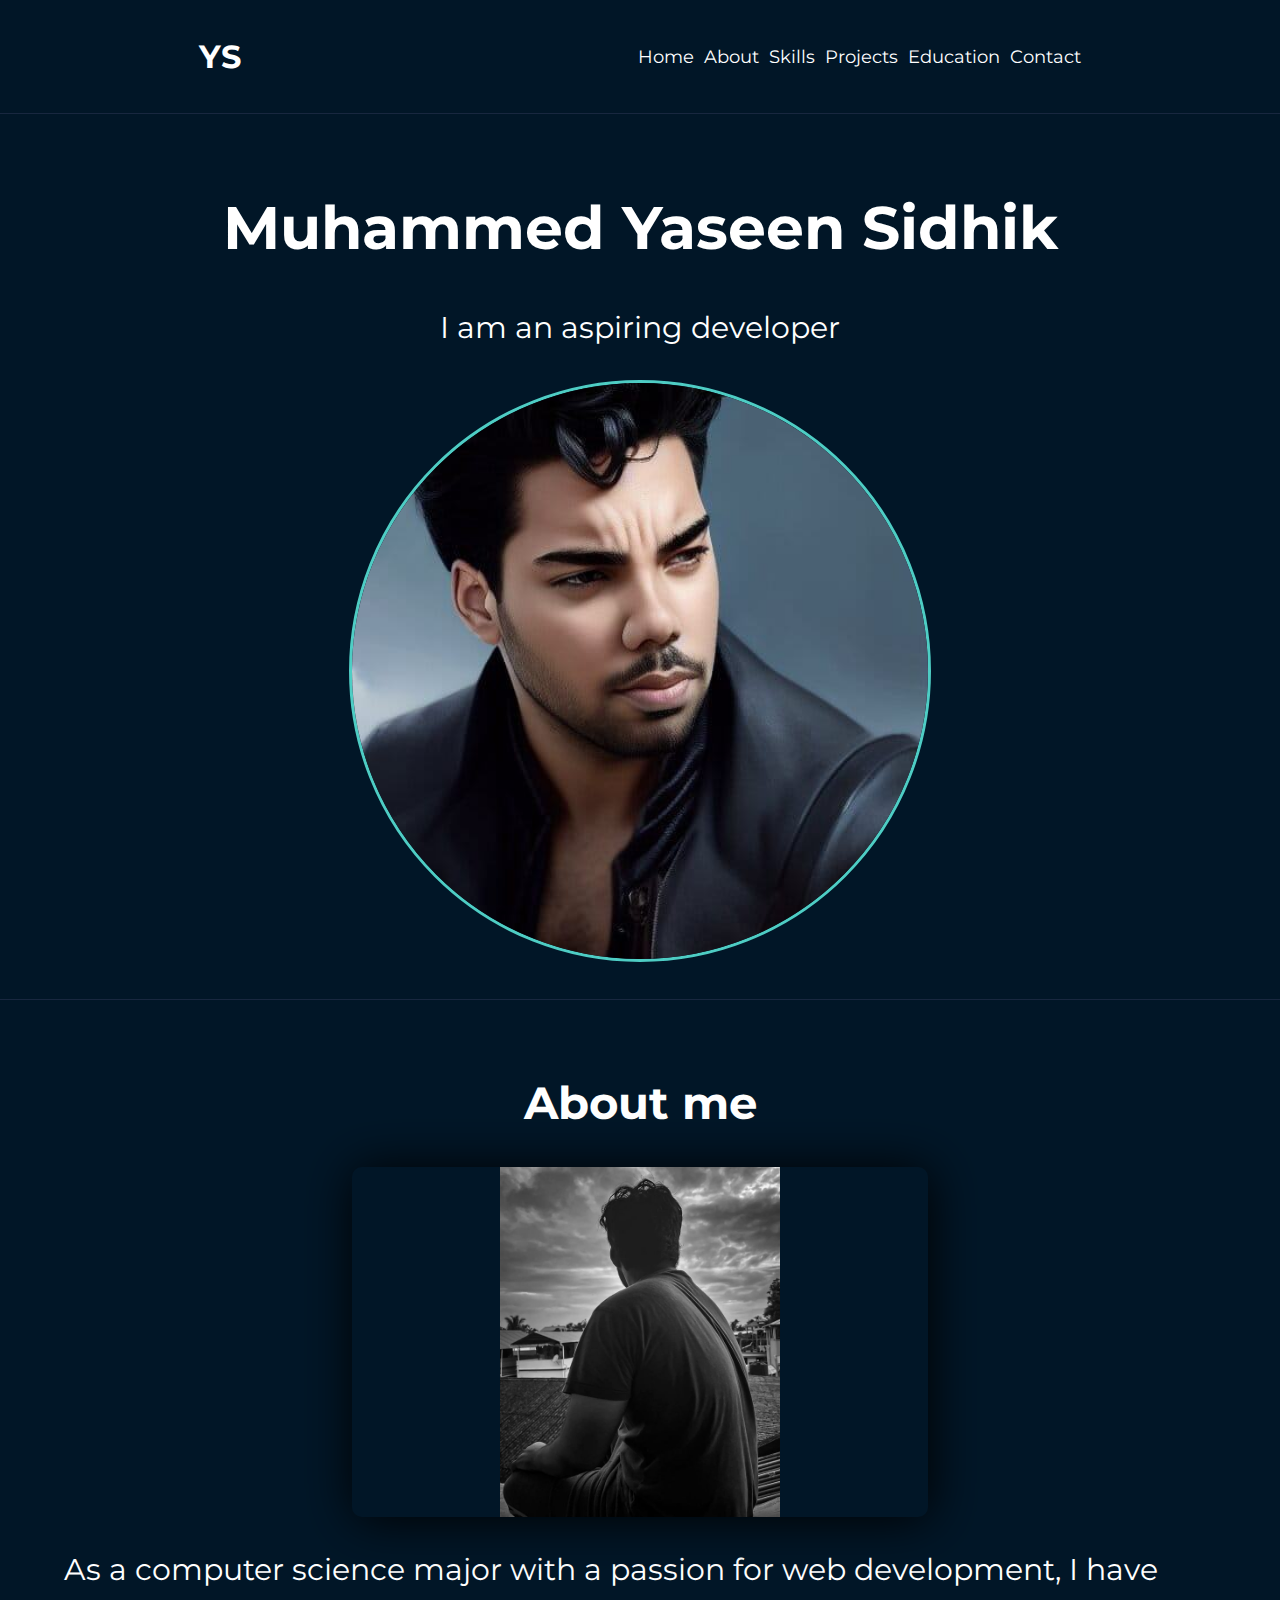
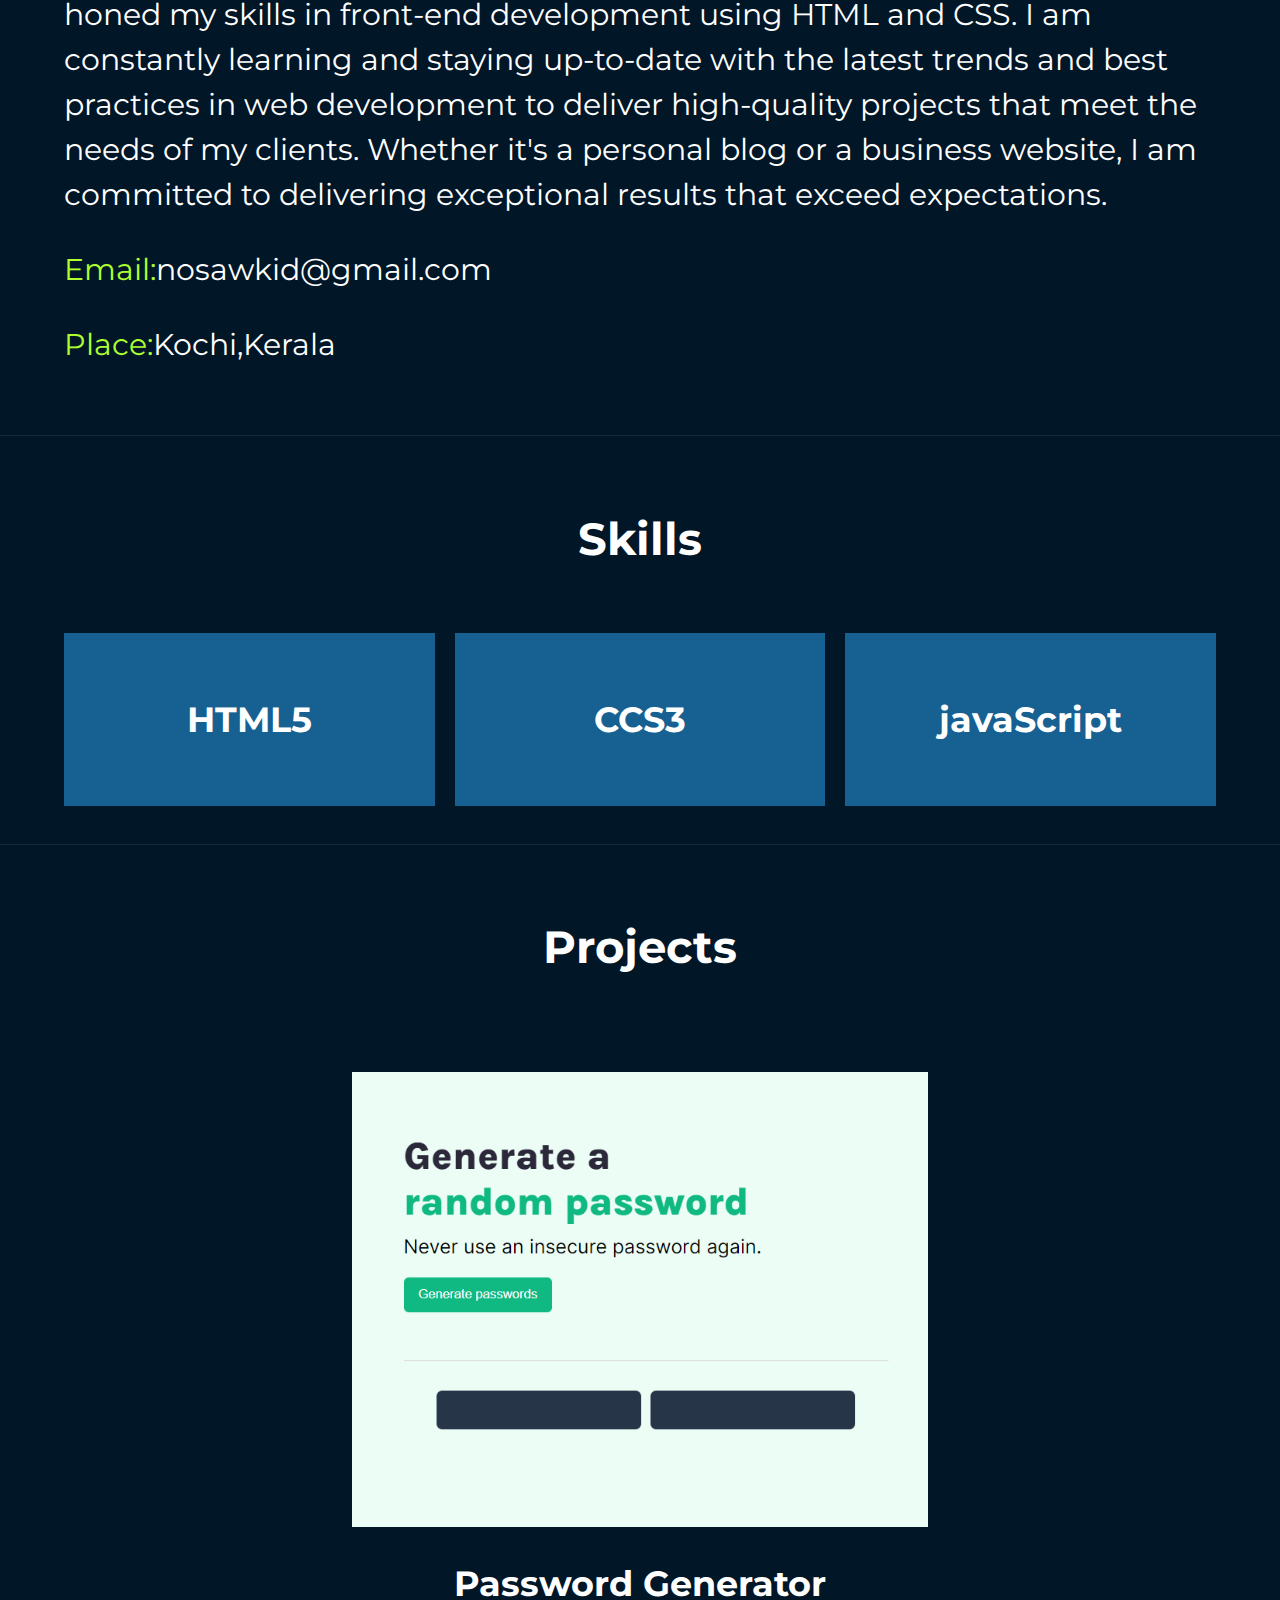
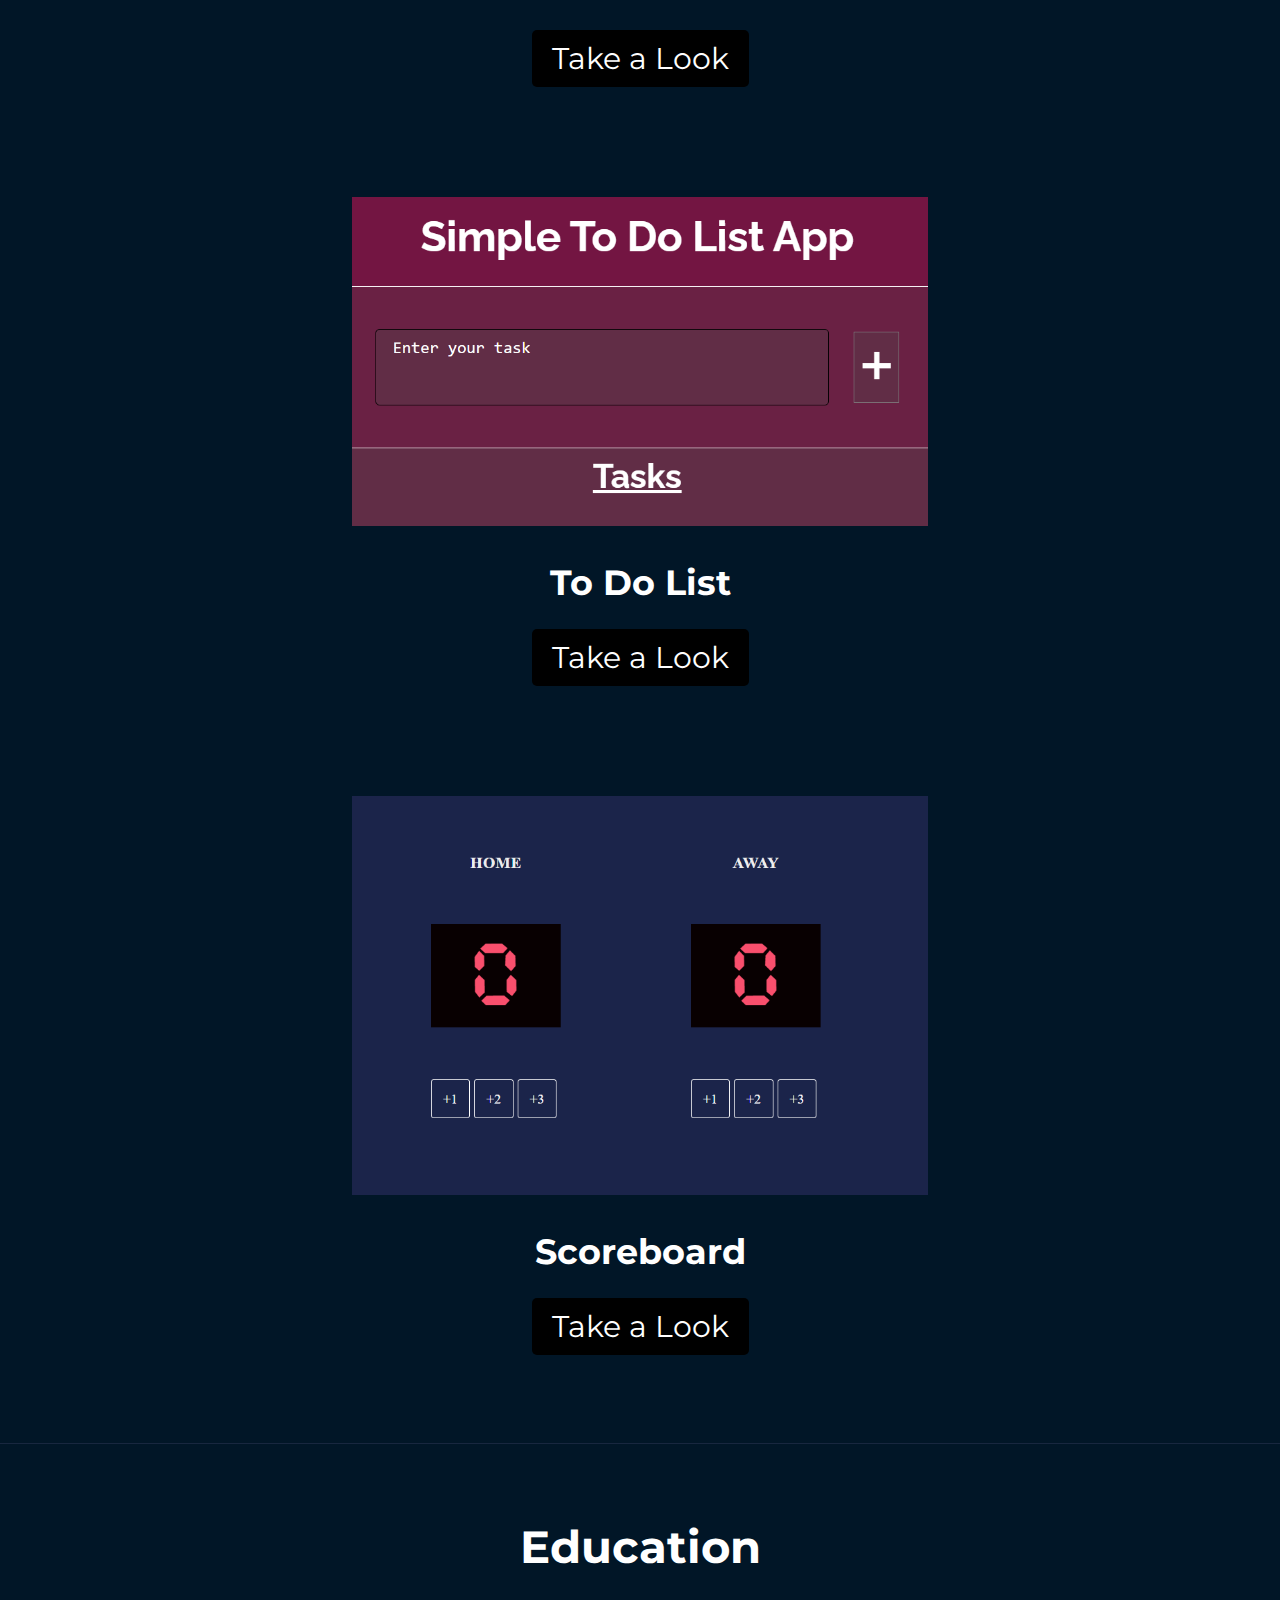
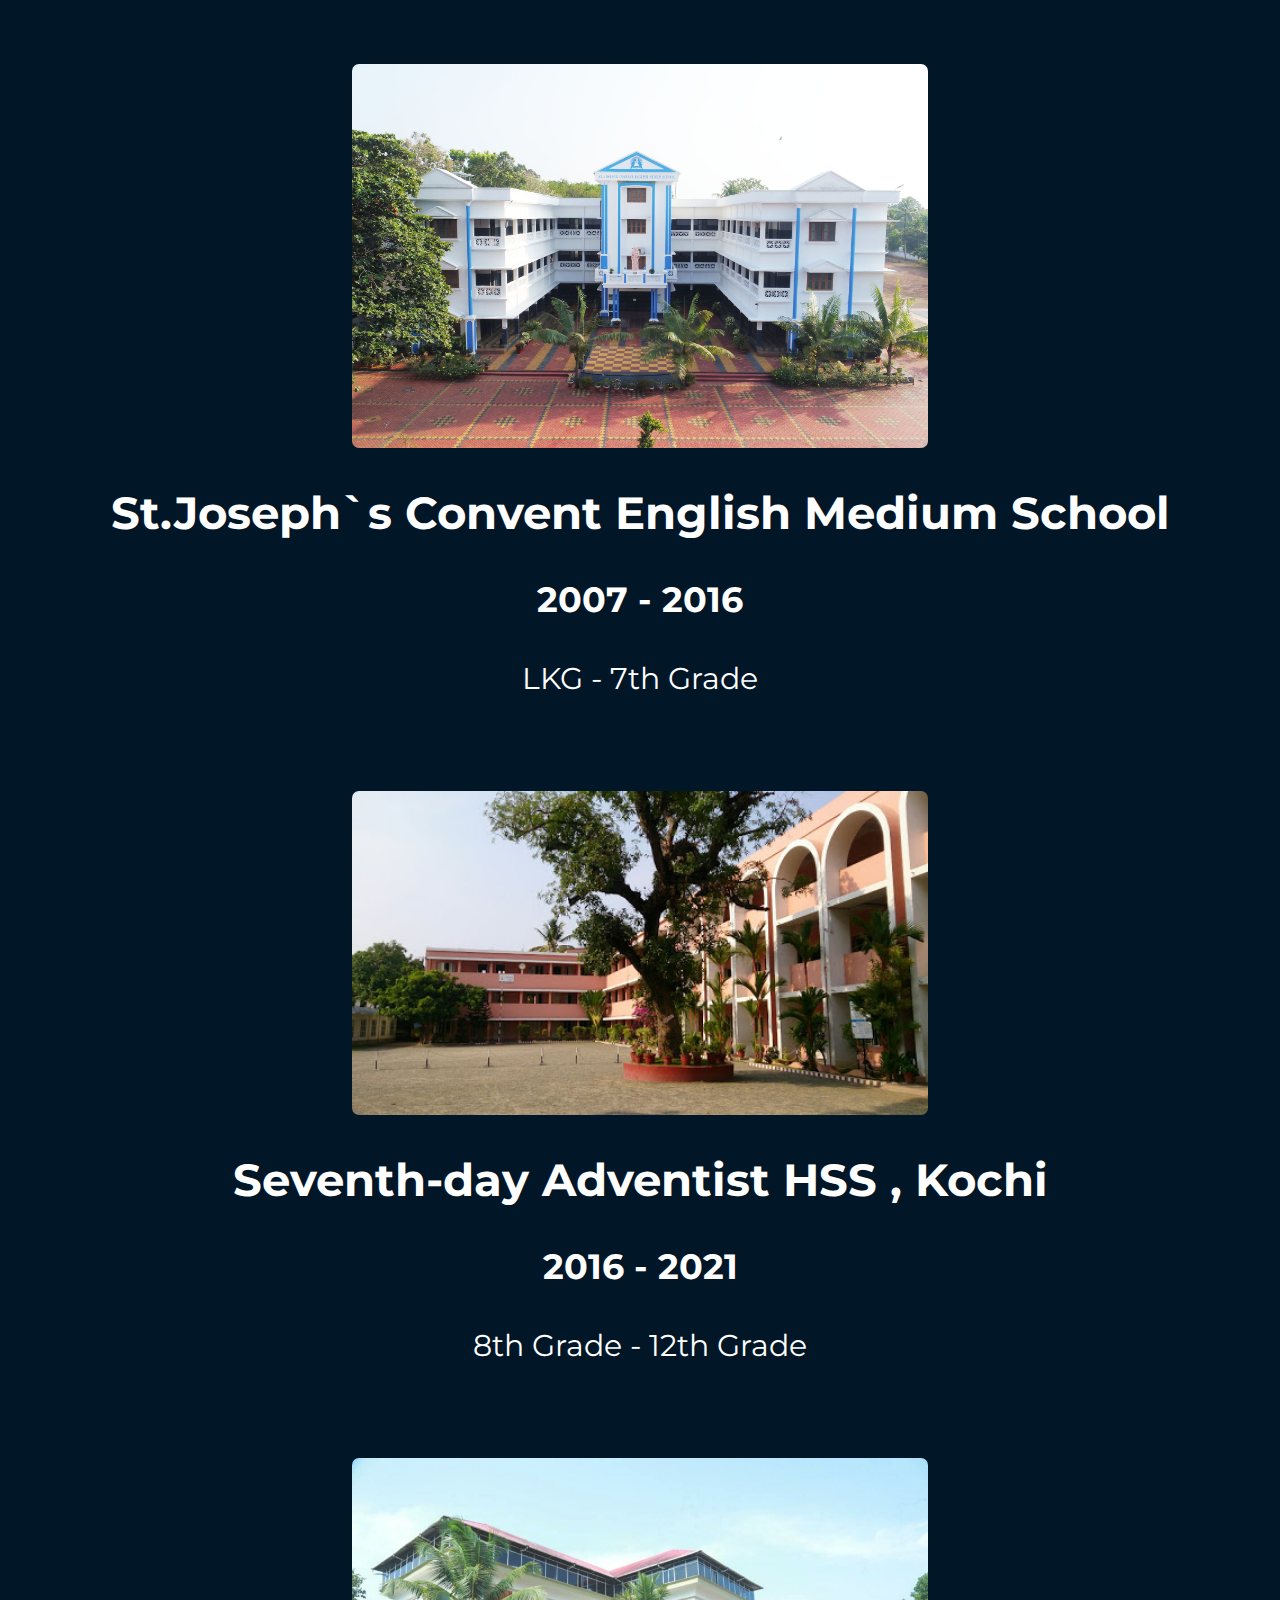
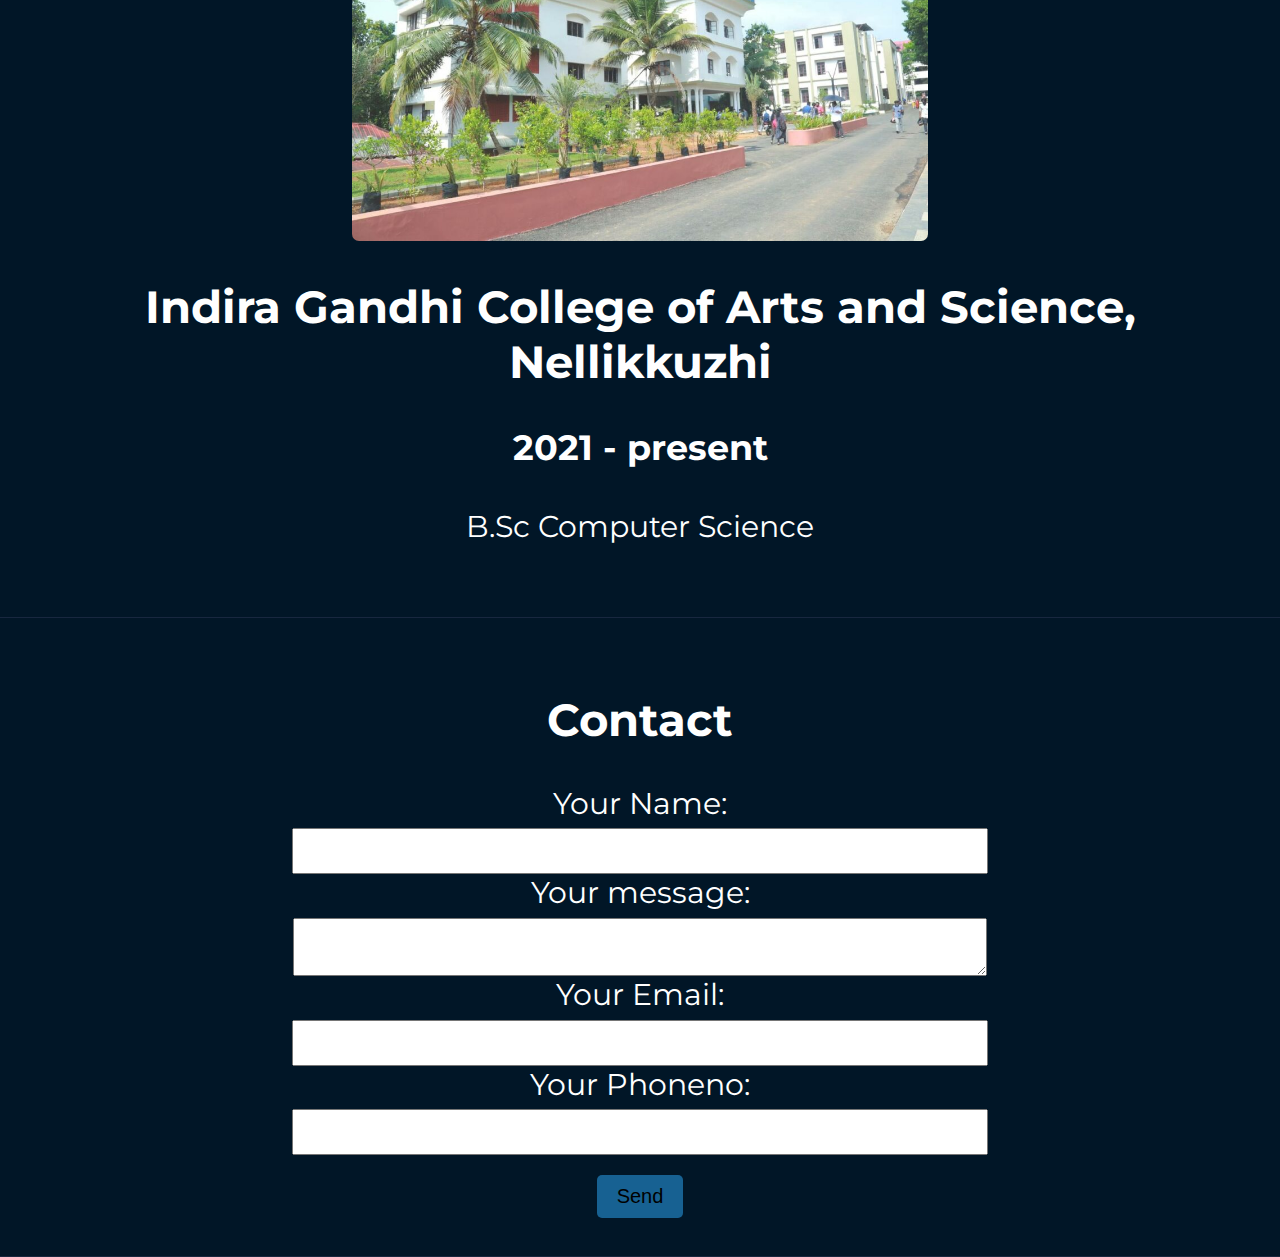
==== index.html @ 3e5fe14e "portfolio practice" ====
<!DOCTYPE html>
<html lang="en">
  <head>
    <link rel="preconnect" href="https://fonts.googleapis.com">
<link rel="preconnect" href="https://fonts.gstatic.com" crossorigin>
<link href="https://fonts.googleapis.com/css2?family=Montserrat:wght@100;400;700&display=swap" rel="stylesheet">
    <meta charset="UTF-8" />
    <meta http-equiv="X-UA-Compatible" content="IE=edge" />
    <meta name="viewport" content="width=device-width, initial-scale=1.0" />
    <link rel="stylesheet" href="https://cdnjs.cloudflare.com/ajax/libs/font-awesome/6.4.0/css/all.min.css" integrity="sha512-iecdLmaskl7CVkqkXNQ/ZH/XLlvWZOJyj7Yy7tcenmpD1ypASozpmT/E0iPtmFIB46ZmdtAc9eNBvH0H/ZpiBw==" crossorigin="anonymous" referrerpolicy="no-referrer" />
    <title>Personal-Portfolio</title>
    <link rel="stylesheet" href="style.css" />
  </head>
  <body>
    <header>
      <nav>
        <div class="nav-fluid">
        <h3 class="name" id="name">YS</h3>
        <i id="nav-responsive" class="fa-solid fa-bars"></i>
        </div>
        <ul class="nav-list hidden" id="nav-list">
          <li><a href="#home">Home</a></li>
          <li><a href="#about">About</a></li>
          <li><a href="#skills">Skills</a></li>
          <li><a href="#projects">Projects</a></li>
          <li><a href="#education">Education</a></li>
          <li><a href="#contact">Contact</a></li>
        </ul>
      </nav>
    </header>
    <main>
      <section id="home">
        <div class="container">
          <div class="personal-info">
            <h1>Muhammed Yaseen Sidhik</h1>
            <p>I am an aspiring developer</p>
          </div>
          <img
            src="/Images/myPhoto.jpg"
            alt="an ai generated image of the site owner"
            class="hero-img"
          />
        </div>
      </section>
      <section id="about">
        <h2 class="section-heading">About me</h2>
        <div class="container">
          <img class="second-sec-img" src="/Images/img2.jpg" alt="an image of the site owner" />
        <div class="about-desc">
          <p>
            As a computer science major with a passion for web development, I
            have honed my skills in front-end development using HTML and CSS.
            I am constantly learning and staying up-to-date
            with the latest trends and best practices in web development to
            deliver high-quality projects that meet the needs of my clients.
            Whether it's a personal blog or a business website, I am committed
            to delivering exceptional results that exceed expectations.
          </p>
          <p><span>Email:</span>nosawkid@gmail.com</p>
          <p><span>Place:</span>Kochi,Kerala</p>
        </div>
        </div>
      </section>
      <section id="skills">
        <h2 class="section-heading">Skills</h2>
        <div class="container">
            <div class="skill">
                <i class="fa-brands fa-html5 fa-2xl"></i>
                <h3>HTML5</h3>
            </div>
            <div class="skill">
                <i class="fa-brands fa-css3-alt fa-2xl"></i>
                <h3>CCS3</h3>
            </div>
            <div class="skill">
                <i class="fa-brands fa-square-js fa-2xl"></i>
                <h3>javaScript</h3>
            </div>
        </div>
      </section>
      <section id="projects">
        <h2 class="section-heading">Projects</h2>
        <div class="container">
            <div class="project">
                <img class="project-img" src="/Images/project1.png" alt="project">
                <div class="project-details">
                    <h3>Password Generator</h3>
                    <a href="https://super-bavarois-b9256a.netlify.app/">Take a Look</a>
                </div>
            </div>
            <div class="project">
                <img class="project-img" src="/Images/project2.png" alt="project">
                <div class="project-details">
                    <h3>To Do List</h3>
                    <a href="https://aesthetic-tapioca-427e55.netlify.app/">Take a Look</a>
                </div>
            </div>
            <div class="project">
                <img class="project-img" src="/Images/project3.png" alt="project">
                <div class="project-details">
                    <h3>Scoreboard</h3>
                    <a href="https://yaseensidhik.github.io/score-board/">Take a Look</a>
                </div>
            </div>
            
        </div>
      </section>
      <section id="education">
        <h2 class="section-heading">Education</h2>
        <div class="container">
            <div class="campus">
                <img src="/Images/school1.jpg" alt="image of st joseph's convent hss">
                <div class="campus-details">
                    <h2>St.Joseph`s Convent English Medium School</h2>
                     <h3>2007 - 2016</h3>
                     <p>LKG - 7th Grade</p>
                </div>
            </div>
            <div class="campus">
                <img src="/Images/school2.jpg" alt="image of seventh day  hss">
                <div class="campus-details">
                    <h2>Seventh-day Adventist HSS , Kochi</h2>
                     <h3>2016 - 2021</h3>
                     <p>8th Grade - 12th Grade</p>
                </div>
            </div>
            <div class="campus">
                <img src="/Images/college.jpg" alt="image of igcas college kothamangalam ">
                <div class="campus-details">
                    <h2>Indira Gandhi College of Arts and Science, Nellikkuzhi</h2>
                     <h3>2021 - present</h3>
                     <p>B.Sc Computer Science</p>
                </div>
            </div>
        </div>
      </section>
      <section id="contact">
        <h2 class="section-heading">Contact</h2>
        <div class="container">
            <form
  action="https://formspree.io/f/xknaebok"
  method="POST">
  <label for="name">
    Your Name:
</label>
    <input type="text" name="name" id="name">
  <label for="message">
    Your message:
</label>
    <textarea name="message" id="message"></textarea>
  <label for="email">
    Your Email:
</label>
    <input type="email" name="email" id="email">
  <label for="phone">
    Your Phoneno:
</label>
    <input type="number" name="phone" id="phone">
  <button type="submit">Send</button>
</form>
        </div>
      </section>

    </main>
    <script src="main.js"></script>
  </body>
</html>
---- style.css ----
*
{
    scroll-behavior: smooth;
}

body
{
    margin: 0;
    padding: 0;
    font-size: 16px;
    font-family: 'Montserrat', sans-serif;
    background-color: #011627;
    color: #fff;
}

/* Header Styling */

header
{
    border-bottom: 1px solid rgba(61, 64, 99, 0.4);
}

.nav-fluid
{
    display: flex;
    align-items: center;
    justify-content: space-around;
}

#nav-responsive
{
    cursor: pointer;
    display: none;
}

nav a
{
    color: #fff;
    text-decoration: none;
    padding: 0.9em 0;
    font-size: 1.1rem;
}

nav a:hover
{
    opacity: 0.7;
}

li:not(:last-child)
{
    border-bottom: 1px solid rgba(61, 64, 99, 0.4);
}

.nav-list
{
    list-style: none;
    padding: 0;
}

.name
{
    font-size: 2rem;
}

/* General styling */

p
{
    line-height: 1.5;
}


.container
{
    width: 90%;
    margin: auto;
}

section
{
    border-bottom: 1px solid rgba(61, 64, 99, 0.4);
    padding: 1.25em 0;
}


#home,.section-heading,.skill,label,header,#education,#projects
{
    text-align: center;
}

/* Section -1 Styling */

nav a,input,textarea,label,button
{
    display: block;
}

img
{
    width: 100%;
}

.hero-img
{
    border-radius: 50%;
    margin-top: 1em;
    border: 3px solid #4ecdc4;
}

/* Section two styling */
.second-sec-img
{
    border-radius: 10px;
    box-shadow: 2px 2px 50px #000;
    filter: grayscale(100%);
    height: 350px;
    object-fit: contain;
}
.second-sec-img:hover
{
    filter: grayscale(0%);
}

span
{
    color: greenyellow;
}

/* Section 3 */

.skill
{
    width: 100%;
    background-color: #176192;
    padding: 1em 0;
    margin-top: 1em;
}



/* Section 4 */
.campus
{
    margin-top: 3em;

}

.campus img
{
    border-radius: 7px;
}

/* section 5 */
input,textarea
{
    margin: auto;
    margin-top: 0.5em;
    padding: 0.5em 20px;
}
button
{
    padding: 0.5em 1em;
    background-color: #176192;
    border: 0;
    border-radius: 5px;
    margin: auto;
    margin-top: 1em;
}

/* Project section */

.project
{
    padding: 2em 0;
}

.project a
{
    text-decoration: none;
    color: #fff;
    background-color: #000;
    padding: 10px 20px;
    border-radius: 5px;
    cursor: pointer;
}




@media (max-width:480px) {

    .hidden
{
    display: none;
}

#nav-responsive
{
    display: inline;
}
    
}

@media (min-width:768px) {

    body 
    {
        font-size: 30px;
    }

    .nav-list
    {
        display: flex;
        gap: 10px;
    }

    nav {
        display: flex;
        align-items: center;
        justify-content: space-around;
    }

    li:not(:last-child)
    {
        border: none;
    }

    img 
    {
        width: 50%;
        margin: auto;
        display: block;
    }

    input,textarea 
    {
        width: 60%;
        padding: 1em 0;
    }

    #skills .container
    {
        display: flex;
        align-items: center;
        justify-content: center;
        gap: 20px;
    }

    button 
    {
        font-size: 20px;
    }

    

    



    

    
}
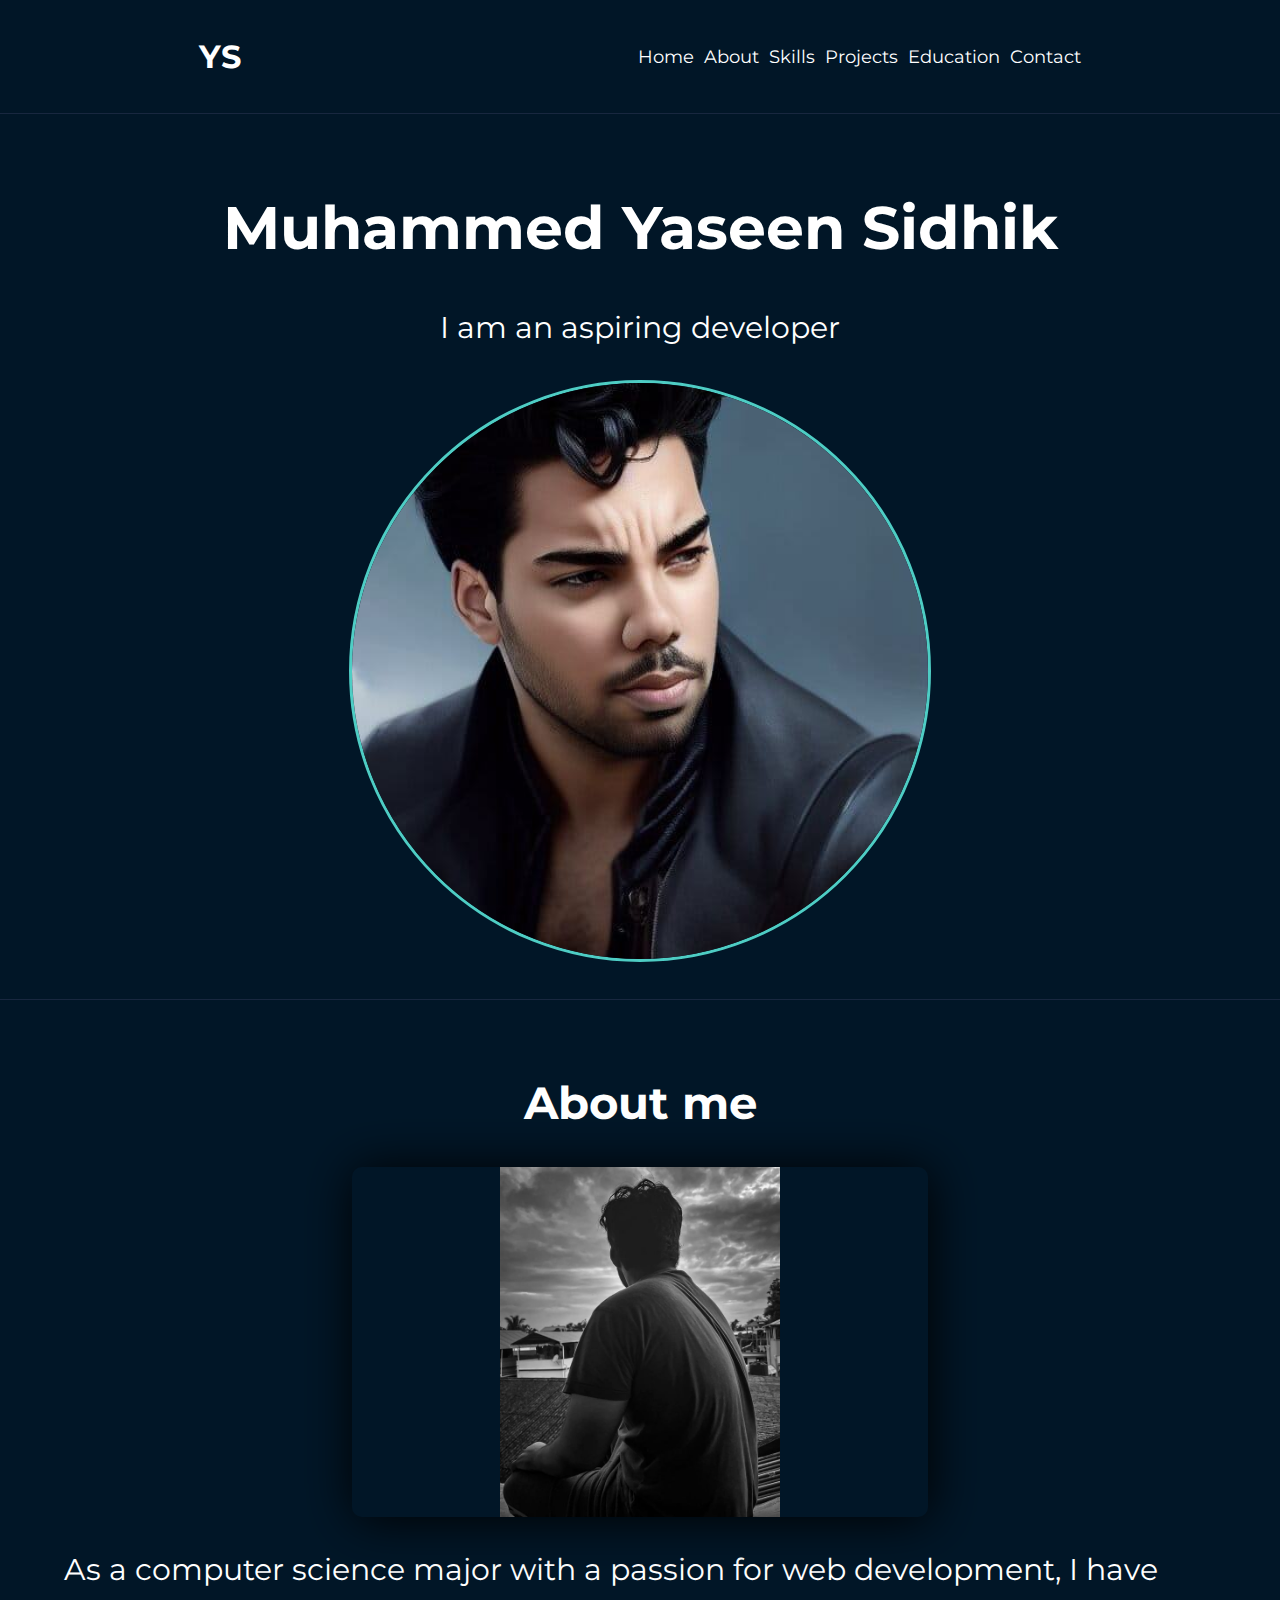
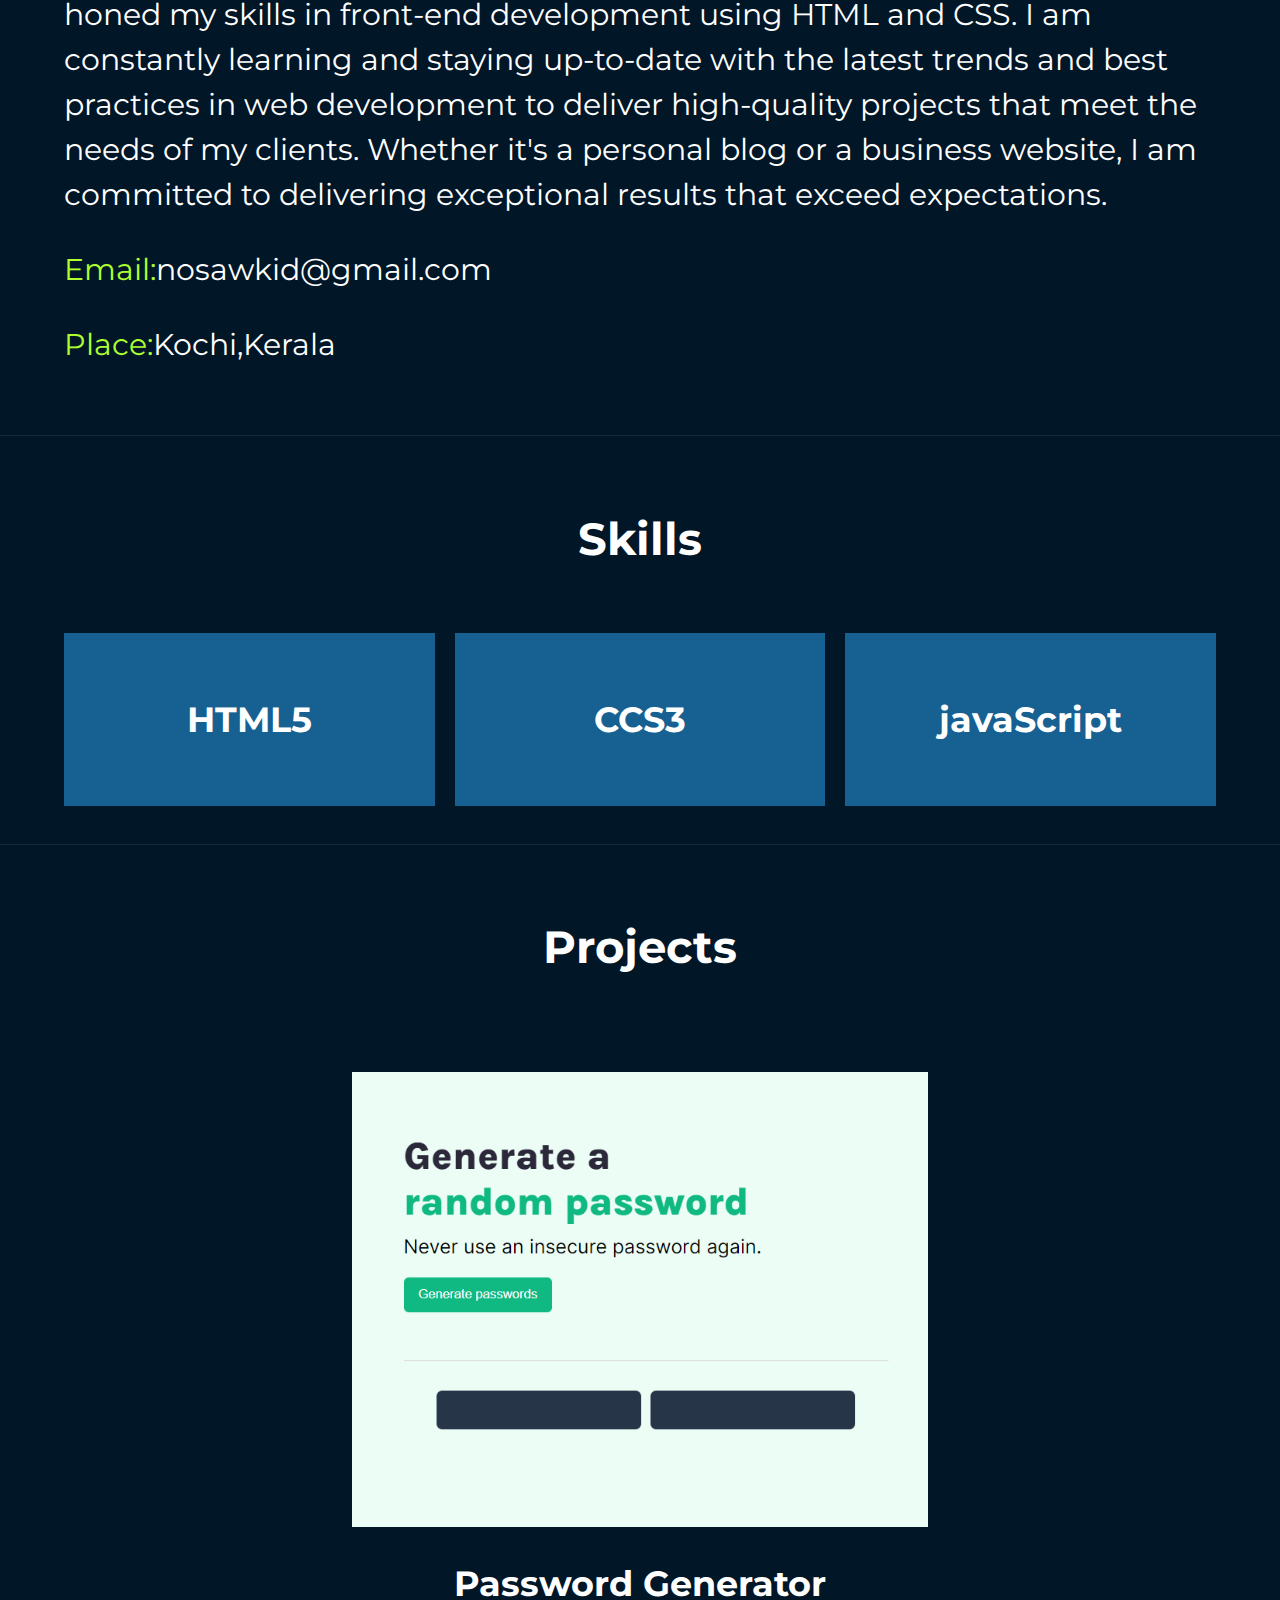
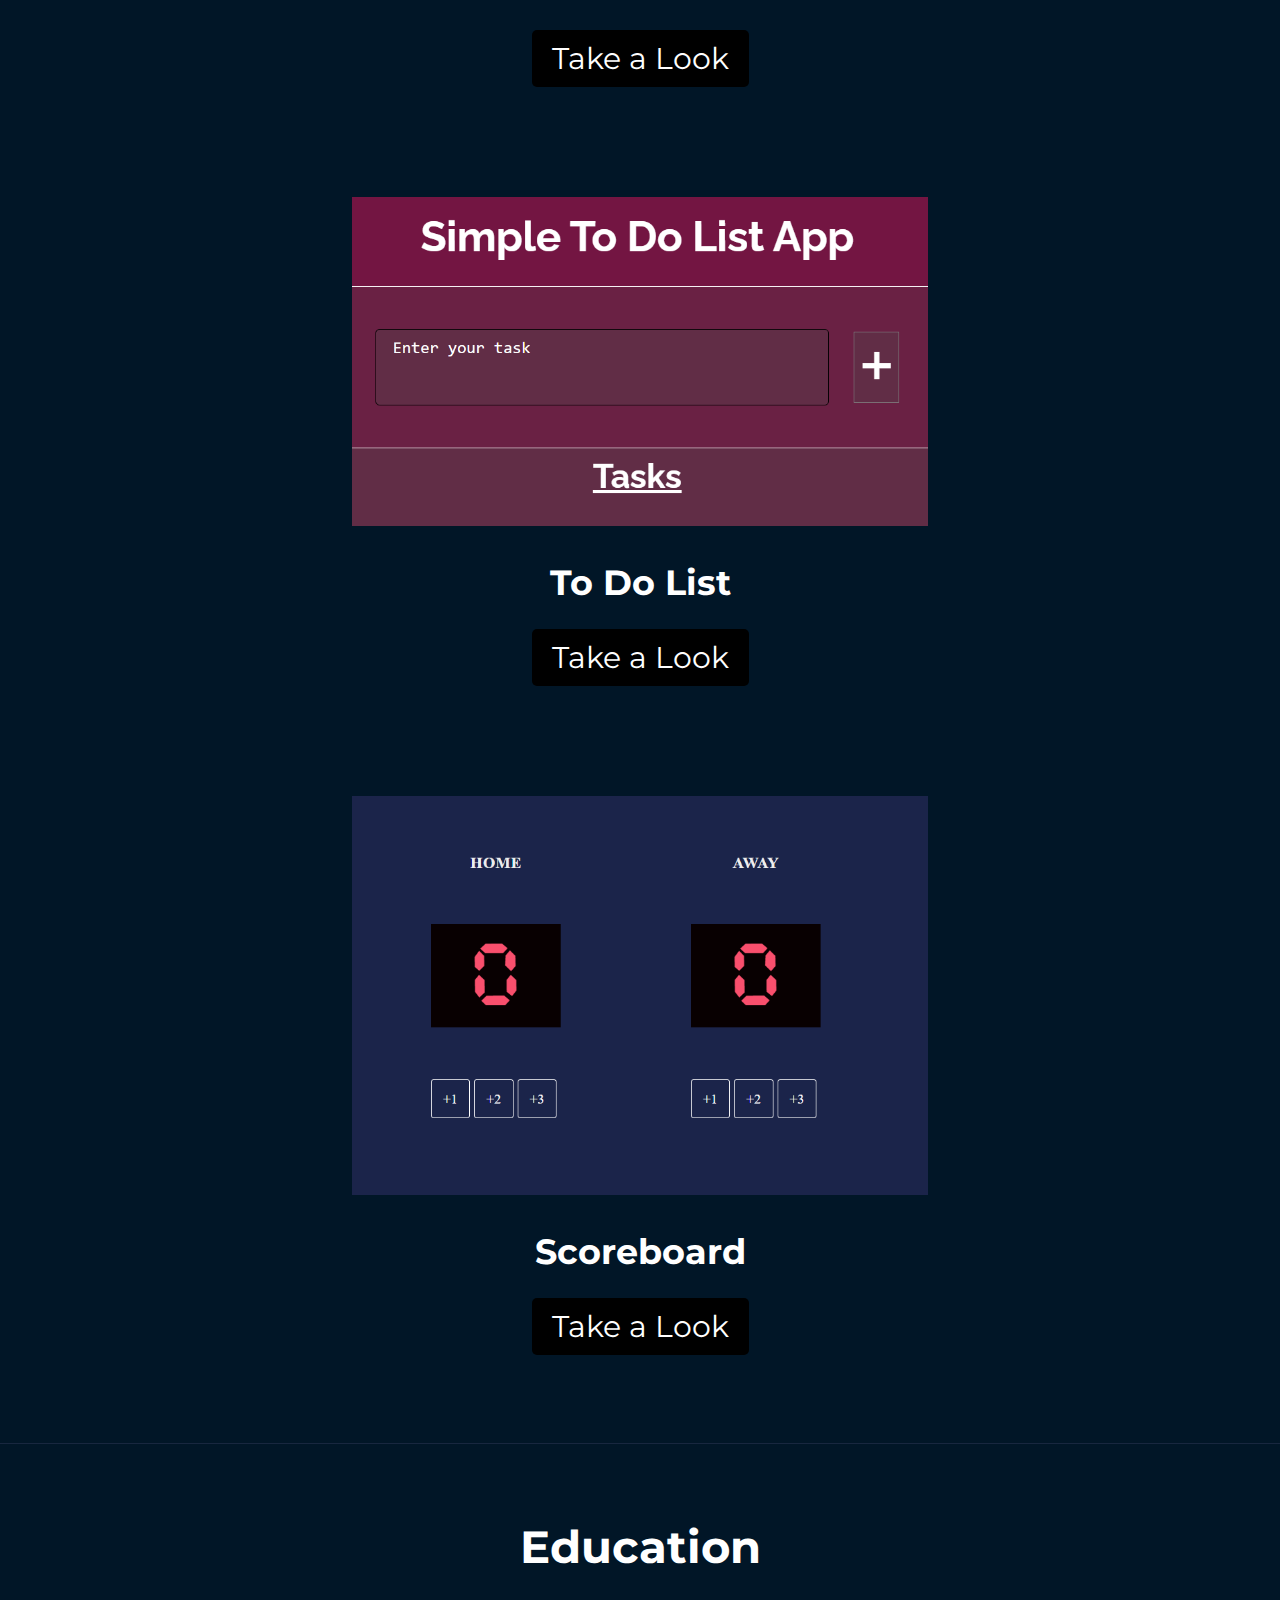
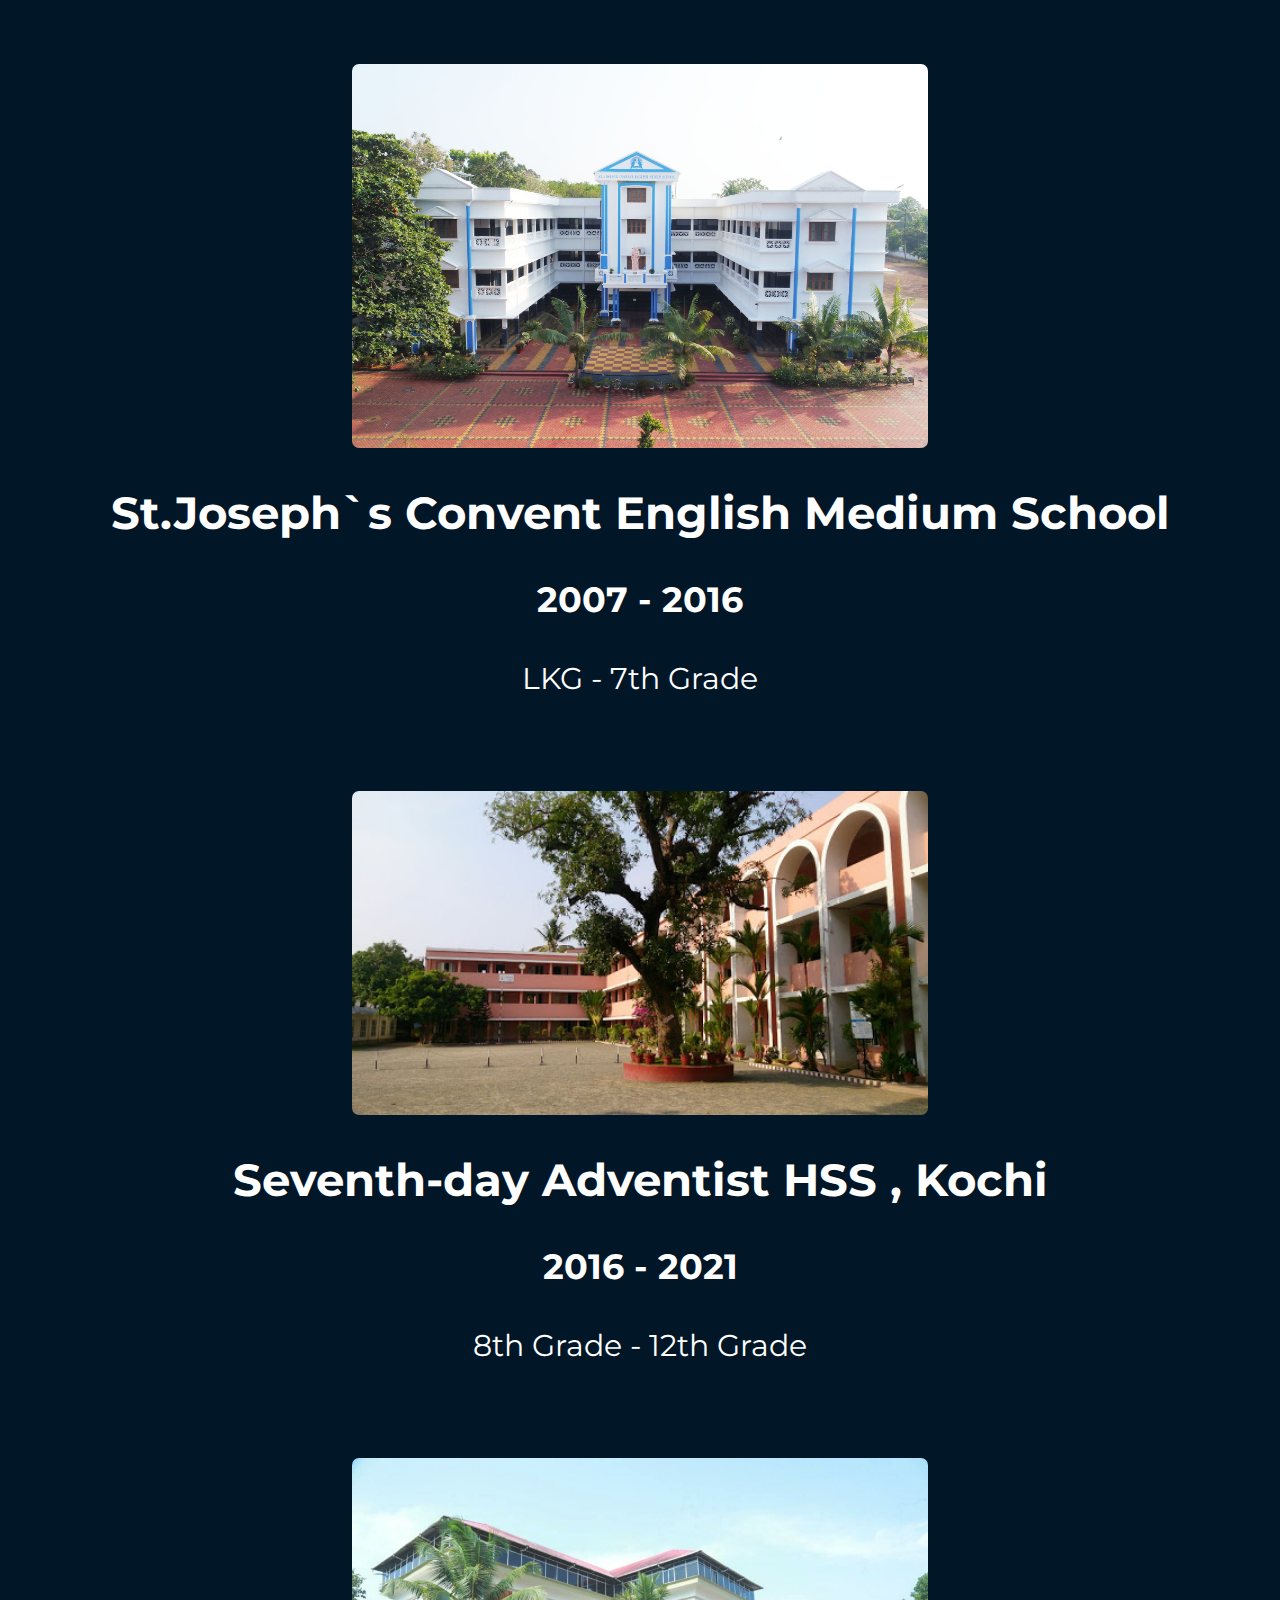
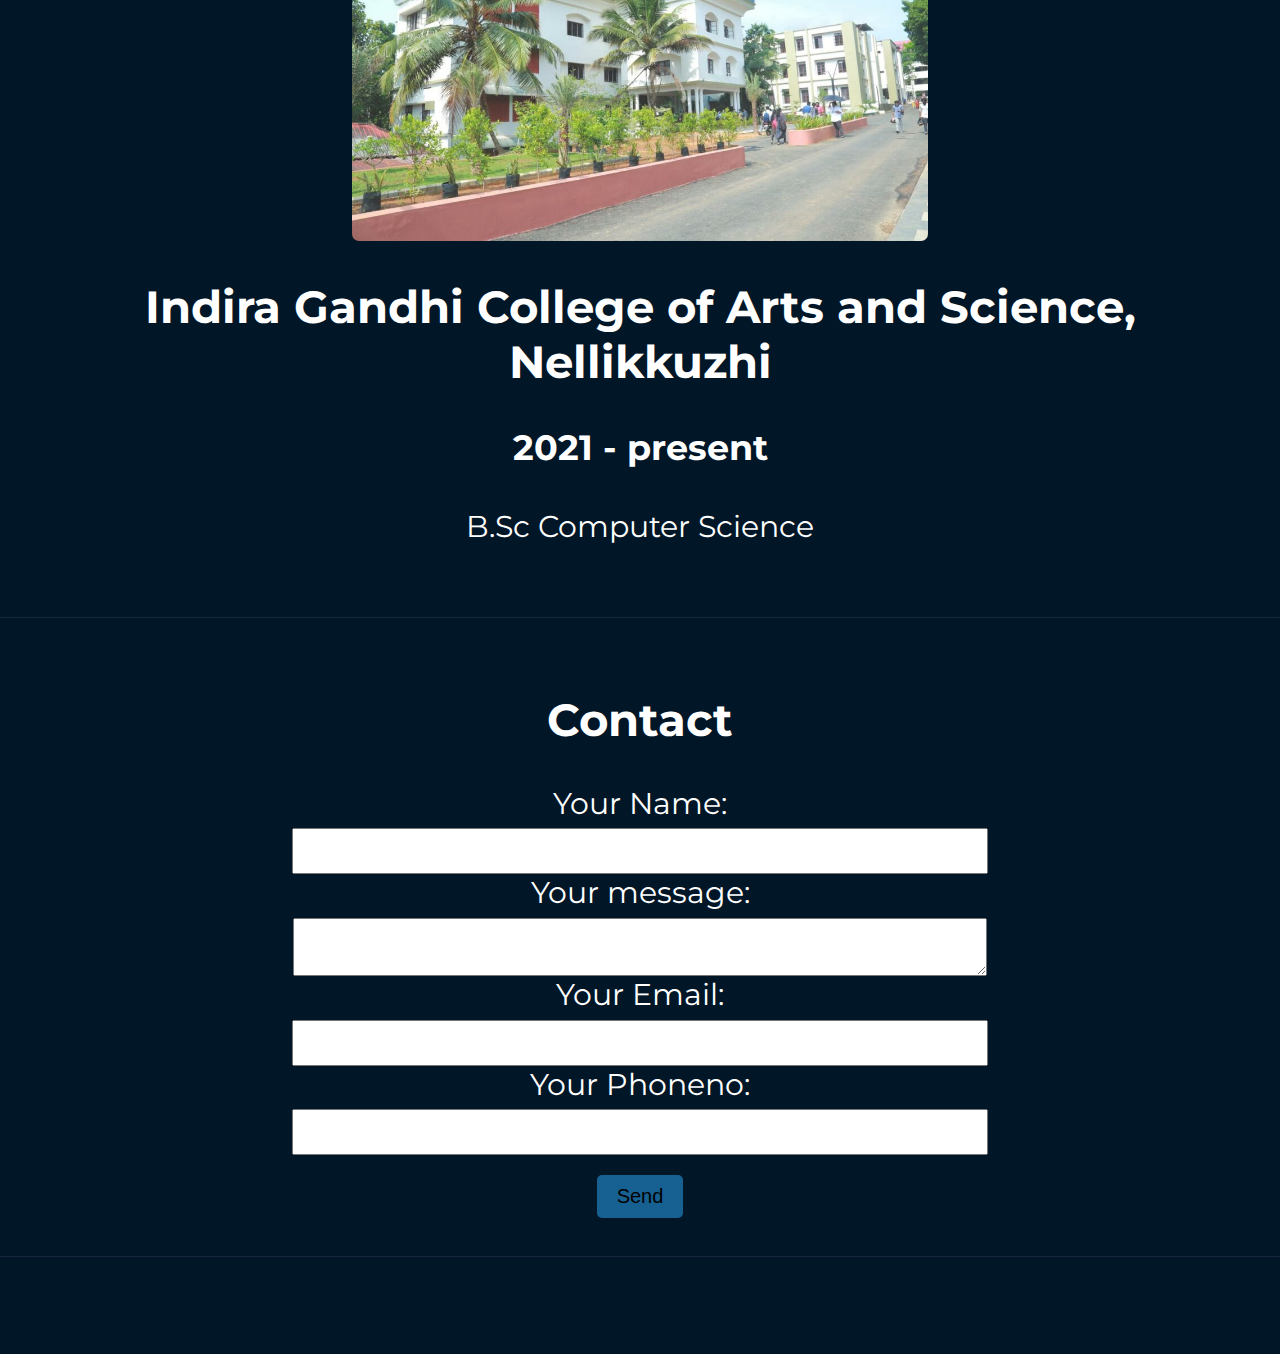
==== commit a94eb872: "footer added" ====
--- a/index.html
+++ b/index.html
@@ -162,6 +162,14 @@
       </section>
 
     </main>
+    <footer>
+      <div class="container"> 
+        <a href="https://www.facebook.com/profile.php?id=100069090033174&mibextid=ZbWKwL"><i class="fa-brands fa-facebook"></i></a>
+        <a href="https://instagram.com/nataniel_richardson"><i class="fa-brands fa-instagram"></i></a>
+        <a href="https://twitter.com/Meyaseensidhik"><i class="fa-brands fa-twitter"></i></a>
+        <a href="https://www.linkedin.com/in/yaseen-sidhik-24171b231"><i class="fa-brands fa-linkedin"></i></a>
+      </div>
+    </footer>
     <script src="main.js"></script>
   </body>
 </html>
--- a/style.css
+++ b/style.css
@@ -36,7 +36,6 @@
 nav a
 {
     color: #fff;
-    text-decoration: none;
     padding: 0.9em 0;
     font-size: 1.1rem;
 }
@@ -64,6 +63,12 @@
 
 /* General styling */
 
+a
+{
+    text-decoration: none;
+    color: #fff;
+}
+
 p
 {
     line-height: 1.5;
@@ -83,7 +88,7 @@
 }
 
 
-#home,.section-heading,.skill,label,header,#education,#projects
+#home,.section-heading,.skill,label,header,#education,#projects,footer
 {
     text-align: center;
 }
@@ -176,7 +181,6 @@
 
 .project a
 {
-    text-decoration: none;
     color: #fff;
     background-color: #000;
     padding: 10px 20px;
@@ -184,6 +188,18 @@
     cursor: pointer;
 }
 
+/* footer */
+
+footer
+{
+    padding: 1em 2em;
+}
+
+footer a
+{
+    margin-left:0.3em ;
+}
+
 
 
 
